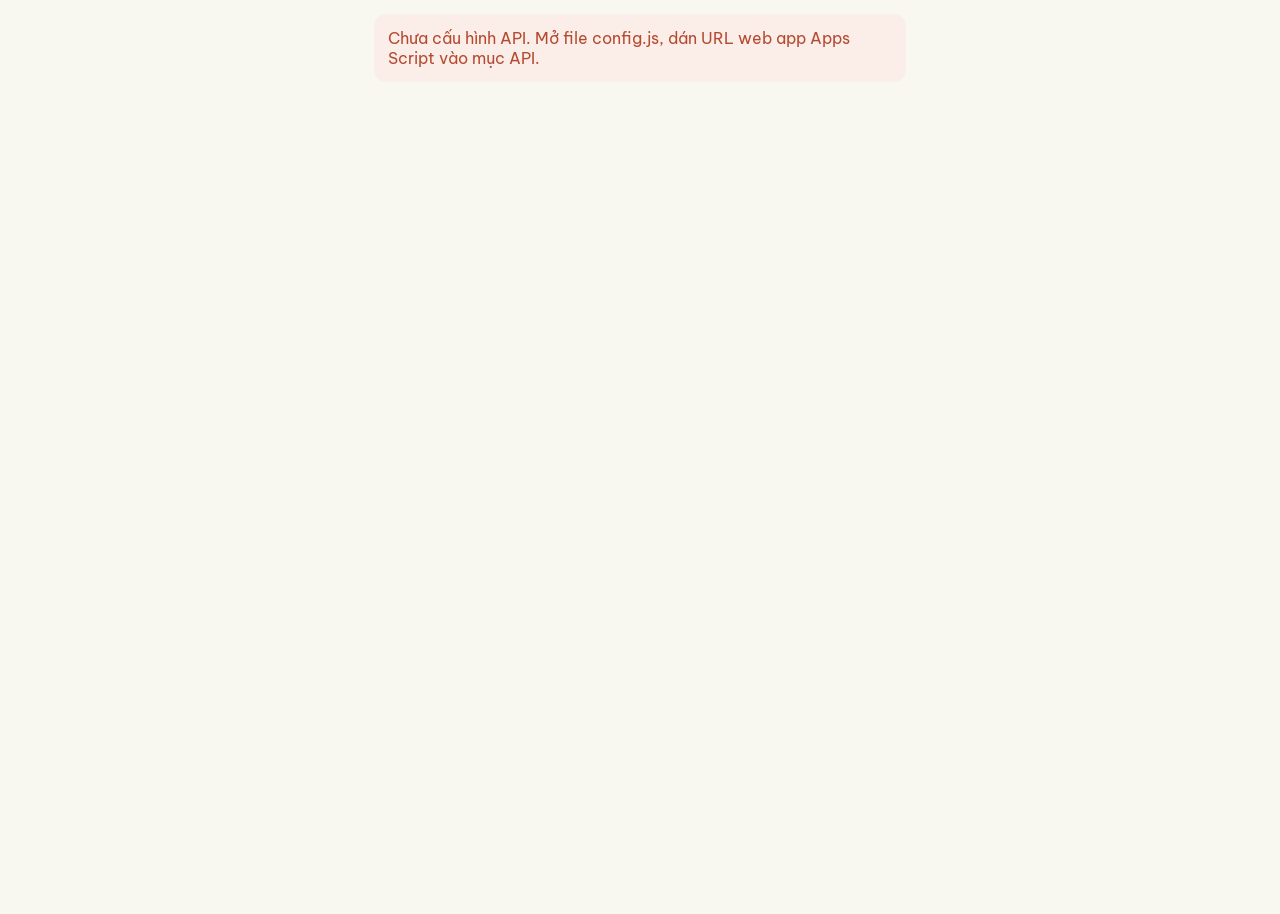
==== ocfc/index.html @ 40d77f2c "Nhân bản app cho Ocean City FC: thẻ/lỗi thi đấu 0đ, lỗi nội quy 50k, logo và màu OCFC Co-Authored-By" ====
<!doctype html>
<html lang="vi">
<head>
<meta charset="utf-8">
<meta name="viewport" content="width=device-width, initial-scale=1, viewport-fit=cover">
<meta name="theme-color" content="#0A2E52">
<meta name="apple-mobile-web-app-capable" content="yes">
<meta name="apple-mobile-web-app-title" content="OCFC">
<title>Ocean City FC</title>
<link rel="manifest" href="manifest.webmanifest">
<link rel="icon" href="favicon.png" type="image/png">
<link rel="apple-touch-icon" href="apple-touch-icon.png">
<link rel="preconnect" href="https://fonts.googleapis.com">
<link rel="preconnect" href="https://fonts.gstatic.com" crossorigin>
<link href="https://fonts.googleapis.com/css2?family=Be+Vietnam+Pro:wght@400;500;600;700;800&display=swap" rel="stylesheet">
<link rel="stylesheet" href="app.css?v=1">
</head>
<body>
<div id="app"><div class="splash"><img class="sbadge" src="badge.png" alt=""><div class="brand">OCEAN CITY FC</div><div class="spin"></div></div></div>
<div id="toast" role="status" aria-live="polite"></div>
<script src="config.js?v=1"></script>
<script src="app.js?v=1"></script>
</body>
</html>
---- ocfc/app.css ----
:root {
  --g: #0A2E52; --g2: #12406B; --mid: #2F6690; --gold: #1CA39E; --goldd: #12807C; --amb: #C5A059; --ambd: #8A6D33;
  --iv: #F8F8F1; --iv2: #EFEDE2; --card: #FFFFFA; --ch: #1A1D1E; --mute: #5A625E; --line: #E2DED0;
  --red: #B54A32; --redbg: #FBEDE7; --okbg: #E3F3F2; --warnbg: #FBF3DF;
  --r: 14px; --nav: 64px;
}
* { box-sizing: border-box; }
html, body { margin: 0; background: var(--iv); color: var(--ch); font-family: 'Be Vietnam Pro', system-ui, -apple-system, 'Segoe UI', Roboto, Arial, sans-serif; font-size: 16px; -webkit-tap-highlight-color: transparent; }
button, input, select, textarea { font: inherit; color: inherit; }
a { color: var(--mid); }
#app { min-height: 100vh; max-width: 560px; margin: 0 auto; background: var(--iv); position: relative; }

.splash { height: 100vh; display: flex; flex-direction: column; align-items: center; justify-content: center; gap: 24px; background: var(--g); color: var(--gold); }
.brand { font-weight: 800; letter-spacing: 4px; font-size: 14px; }
.spin { width: 28px; height: 28px; border: 3px solid rgba(28,163,158,.3); border-top-color: var(--gold); border-radius: 50%; animation: sp 0.8s linear infinite; }
@keyframes sp { to { transform: rotate(360deg); } }

/* header */
.top { background: var(--g); color: var(--iv); padding: calc(14px + env(safe-area-inset-top)) 18px 18px; border-bottom: 4px solid var(--gold); position: sticky; top: 0; z-index: 5; }
.top .brand { color: var(--gold); font-size: 11px; }
.top h1 { margin: 4px 0 0; font-size: 22px; font-weight: 800; }
.top .sub { font-size: 13px; color: #B9CCE0; margin-top: 2px; }
.top .act { position: absolute; right: 14px; top: calc(14px + env(safe-area-inset-top)); background: none; border: 0; color: #B9CCE0; font-size: 13px; padding: 6px; }

main { padding: 14px 14px calc(var(--nav) + 24px + env(safe-area-inset-bottom)); }
.card { background: var(--card); border-radius: var(--r); padding: 16px; margin-bottom: 12px; box-shadow: 0 1px 0 var(--line); }
.card h2 { font-size: 15px; margin: 0 0 10px; color: var(--g); font-weight: 700; letter-spacing: .2px; }
.card h2 .r { float: right; font-weight: 500; color: var(--mute); font-size: 13px; }
.lbl { font-size: 12px; font-weight: 700; letter-spacing: 1.2px; color: var(--goldd); text-transform: uppercase; }
.muted { color: var(--mute); font-size: 14px; }
.big { font-size: 28px; font-weight: 800; color: var(--g); line-height: 1.15; }
.row { display: flex; align-items: center; gap: 10px; }
.sp { flex: 1; }
.pill { display: inline-block; font-size: 12px; font-weight: 700; padding: 4px 10px; border-radius: 999px; background: var(--iv2); color: var(--g); white-space: nowrap; }
.pill.ok { background: var(--okbg); color: var(--g); }
.pill.warn { background: var(--warnbg); color: var(--ambd); }
.pill.bad { background: var(--redbg); color: var(--red); }
.pill.dark { background: var(--g); color: var(--iv); }

/* match hero */
.hero { background: var(--g); color: var(--iv); border-radius: var(--r); padding: 18px; margin-bottom: 12px; }
.hero .when { font-size: 26px; font-weight: 800; }
.hero .where { color: #B9CCE0; font-size: 14px; margin-top: 2px; }
.hero .kits { display: flex; gap: 8px; margin-top: 14px; flex-wrap: wrap; }
.hero .kit { background: var(--g2); border-radius: 10px; padding: 8px 12px; font-size: 13px; }
.hero .kit b { color: var(--gold); }
.hero .kit.me { outline: 2px solid var(--gold); }
.hero .st { margin-top: 14px; font-size: 14px; color: #E6EEF6; }

.banner { border-radius: var(--r); padding: 14px 16px; margin-bottom: 12px; font-size: 14px; line-height: 1.45; }
.banner.bad { background: var(--redbg); color: #6B2A1B; border-left: 5px solid var(--red); }
.banner.warn { background: var(--warnbg); color: #5C4718; border-left: 5px solid var(--amb); }
.banner.ok { background: var(--okbg); color: var(--g); border-left: 5px solid var(--mid); }
.banner b { display: block; font-size: 15px; margin-bottom: 2px; }

/* vote */
.votes { display: grid; gap: 8px; }
.vbtn { display: flex; align-items: center; gap: 12px; width: 100%; text-align: left; background: var(--iv); border: 2px solid var(--line); border-radius: 12px; padding: 13px 14px; font-weight: 600; }
.vbtn .dot { width: 22px; height: 22px; border-radius: 50%; border: 2px solid var(--line); flex: none; }
.vbtn.on { border-color: var(--g); background: var(--okbg); }
.vbtn.on .dot { border-color: var(--g); background: radial-gradient(circle, var(--g) 45%, transparent 50%); }
.vbtn small { display: block; font-weight: 400; color: var(--mute); font-size: 13px; }
.vbtn:disabled { opacity: .55; }

input[type=text], input[type=tel], input[type=number], input[type=date], input[type=search], select, textarea {
  width: 100%; background: #fff; border: 1.5px solid var(--line); border-radius: 10px; padding: 11px 12px; font-size: 16px; outline: none; }
input:focus, select:focus, textarea:focus { border-color: var(--mid); }
textarea { min-height: 70px; resize: vertical; }
.field { margin-top: 10px; }
.field label { display: block; font-size: 13px; color: var(--mute); margin-bottom: 4px; font-weight: 600; }
.grid2 { display: grid; grid-template-columns: 1fr 1fr; gap: 10px; }

.btn { display: block; width: 100%; border: 0; border-radius: 12px; padding: 14px; font-weight: 700; font-size: 16px; background: var(--g); color: var(--iv); margin-top: 12px; }
.btn.gold { background: var(--gold); color: var(--ch); }
.btn.ghost { background: transparent; color: var(--g); border: 1.5px solid var(--g); }
.btn.red { background: var(--red); }
.btn.sm { display: inline-block; width: auto; padding: 8px 14px; font-size: 14px; margin: 0; }
.btn:disabled { opacity: .5; }
.btn.big { padding: 18px; font-size: 18px; }

/* list */
.tabs { display: flex; gap: 6px; margin-bottom: 10px; overflow-x: auto; }
.tab { border: 0; background: var(--iv2); color: var(--g); padding: 8px 12px; border-radius: 999px; font-size: 13px; font-weight: 700; white-space: nowrap; }
.tab.on { background: var(--g); color: var(--iv); }
.list { list-style: none; margin: 0; padding: 0; }
.list li { display: flex; align-items: center; gap: 10px; padding: 10px 0; border-bottom: 1px solid var(--line); }
.list li:last-child { border-bottom: 0; }
.av { width: 36px; height: 36px; border-radius: 50%; background: var(--iv2); color: var(--g); display: flex; align-items: center; justify-content: center; font-weight: 800; font-size: 13px; flex: none; }
.av.ok { background: var(--g); color: var(--iv); }
.who { flex: 1; min-width: 0; }
.who b { display: block; font-size: 15px; white-space: nowrap; overflow: hidden; text-overflow: ellipsis; }
.who span { font-size: 12.5px; color: var(--mute); }
.count { display: flex; gap: 8px; margin-bottom: 10px; }
.count div { flex: 1; background: var(--iv); border-radius: 10px; padding: 10px; text-align: center; }
.count b { display: block; font-size: 22px; color: var(--g); }
.count span { font-size: 12px; color: var(--mute); }

/* wallet */
.months { display: grid; grid-template-columns: repeat(6, 1fr); gap: 6px; }
.mo { text-align: center; padding: 9px 0; border-radius: 10px; font-size: 13px; font-weight: 700; background: var(--iv2); color: #9AA19D; }
.mo.paid { background: var(--g); color: var(--iv); }
.mo.owe { background: var(--warnbg); color: var(--ambd); outline: 1.5px solid var(--amb); }
.mo.now { outline: 2px dashed var(--mid); }
.legend { display: flex; gap: 14px; margin-top: 10px; font-size: 12px; color: var(--mute); flex-wrap: wrap; }
.legend i { display: inline-block; width: 10px; height: 10px; border-radius: 3px; margin-right: 5px; vertical-align: -1px; }
.qr { text-align: center; }
.qr img { width: 240px; max-width: 100%; aspect-ratio: 1; border-radius: 12px; background: #fff; border: 1px solid var(--line); }
.nd { display: flex; align-items: center; gap: 8px; background: var(--iv); border-radius: 10px; padding: 10px 12px; margin-top: 10px; font-family: ui-monospace, Menlo, Consolas, monospace; font-size: 14px; font-weight: 700; text-align: left; word-break: break-all; }
.debt { display: flex; justify-content: space-between; padding: 8px 0; border-bottom: 1px dashed var(--line); font-size: 15px; }
.debt:last-child { border-bottom: 0; }
.debt b { color: var(--g); }

/* profile */
.prof { display: flex; gap: 14px; align-items: center; }
.prof .av { width: 64px; height: 64px; font-size: 22px; background: var(--g); color: var(--gold); }
.kv { display: grid; grid-template-columns: 1fr 1fr; gap: 10px; margin-top: 14px; }
.kv div { background: var(--iv); border-radius: 10px; padding: 10px 12px; }
.kv span { display: block; font-size: 12px; color: var(--mute); }
.kv b { font-size: 16px; color: var(--g); }

/* login */
.login { min-height: 100vh; background: var(--g); color: var(--iv); padding: calc(40px + env(safe-area-inset-top)) 20px 30px; }
.login h1 { font-size: 30px; font-weight: 800; margin: 8px 0 4px; }
.login .muted { color: #B9CCE0; }
.login .names { margin-top: 16px; display: grid; gap: 8px; max-height: 60vh; overflow-y: auto; }
.login .name { display: flex; justify-content: space-between; align-items: center; background: var(--g2); border: 0; border-radius: 12px; padding: 14px 16px; color: var(--iv); text-align: left; font-weight: 600; }
.login .name small { color: #9FB8CF; font-weight: 400; font-size: 12.5px; display: block; }
.login input { background: #fff; color: var(--ch); }
.pin { font-size: 32px; letter-spacing: 18px; text-align: center; font-weight: 800; }
.login .btn { background: var(--gold); color: var(--ch); }
.login .link { background: none; border: 0; color: #B9CCE0; margin-top: 14px; padding: 8px; }

/* nav */
nav.bot { position: fixed; bottom: 0; left: 50%; transform: translateX(-50%); width: 100%; max-width: 560px; height: calc(var(--nav) + env(safe-area-inset-bottom)); padding-bottom: env(safe-area-inset-bottom); background: var(--card); border-top: 1px solid var(--line); display: flex; z-index: 10; }
nav.bot button { flex: 1; border: 0; background: none; display: flex; flex-direction: column; align-items: center; justify-content: center; gap: 3px; font-size: 11.5px; font-weight: 600; color: #8C938F; }
nav.bot button svg { width: 24px; height: 24px; }
nav.bot button.on { color: var(--g); }
nav.bot button.on svg { stroke: var(--g); }

#toast { position: fixed; left: 50%; bottom: calc(var(--nav) + 20px + env(safe-area-inset-bottom)); transform: translateX(-50%) translateY(20px); background: var(--ch); color: var(--iv); padding: 12px 18px; border-radius: 12px; font-size: 14px; max-width: 90%; opacity: 0; pointer-events: none; transition: .25s; z-index: 50; text-align: center; }
#toast.on { opacity: 1; transform: translateX(-50%) translateY(0); }
#toast.bad { background: var(--red); }

.loading { opacity: .6; pointer-events: none; }
.empty { text-align: center; color: var(--mute); padding: 20px 0; font-size: 14px; }
.photo-prev { width: 100%; max-height: 240px; object-fit: cover; border-radius: 10px; margin-top: 8px; }
hr.s { border: 0; border-top: 1px solid var(--line); margin: 14px 0; }
.err { background: var(--redbg); color: var(--red); padding: 14px; border-radius: 12px; margin: 14px; }

/* tổng quan & quỹ */
.kpis { display: grid; grid-template-columns: repeat(3, 1fr); gap: 8px; margin-bottom: 12px; }
.kpis.two { grid-template-columns: 1fr 1fr; }
.kpis div { background: var(--card); border-radius: 12px; padding: 12px; box-shadow: 0 1px 0 var(--line); }
.kpis span { display: block; font-size: 12px; color: var(--mute); font-weight: 600; }
.kpis b { display: block; font-size: 20px; color: var(--g); margin-top: 4px; font-weight: 800; }
.kpis small { font-size: 12px; color: var(--mute); }
b.pos, .pos { color: var(--g) !important; }
b.neg, .neg { color: var(--red) !important; }
.prog { height: 12px; background: var(--iv2); border-radius: 99px; overflow: hidden; }
.prog i { display: block; height: 100%; background: linear-gradient(90deg, var(--mid), var(--g)); border-radius: 99px; }
.hbar { margin-top: 10px; font-size: 14px; }
.hbar .track { height: 8px; background: var(--iv2); border-radius: 99px; margin-top: 5px; overflow: hidden; }
.hbar .track i { display: block; height: 100%; border-radius: 99px; }
.vbars { display: flex; align-items: flex-end; gap: 10px; height: 170px; padding-top: 10px; overflow-x: auto; }
.vbars div { flex: 1; min-width: 38px; display: flex; flex-direction: column; align-items: center; justify-content: flex-end; gap: 4px; height: 100%; }
.vbars i { display: block; width: 70%; background: var(--g); border-radius: 6px 6px 0 0; }
.vbars div:last-child i { background: var(--gold); }
.vbars small { font-size: 11px; color: var(--mute); font-weight: 600; }
.vbars span { font-size: 12px; font-weight: 700; color: var(--g); }
.tabs.seg { background: var(--iv2); padding: 4px; border-radius: 999px; }
.tabs.seg .tab { flex: 1; background: transparent; }
.tabs.seg .tab.on { background: var(--g); }
li.bgf { border-bottom: 1px solid var(--line); padding-bottom: 12px; }

/* kết quả & BXH */
.score { display: flex; align-items: center; gap: 10px; margin-top: 12px; }
.score .st { flex: 1; min-width: 0; }
.score .st.r { text-align: right; }
.score .st b { display: block; font-size: 15px; color: var(--g); }
.score .st small { font-size: 12px; color: var(--mute); }
.score .sc { font-size: 34px; font-weight: 800; color: var(--g); white-space: nowrap; letter-spacing: 1px; }
.evs { display: flex; gap: 10px; margin-top: 10px; border-top: 1px dashed var(--line); padding-top: 10px; }
.evc { flex: 1; min-width: 0; }
.evc.r { text-align: right; }
.ev { font-size: 14px; padding: 3px 0; }
.ev small { display: block; font-size: 12px; color: var(--mute); }
.ev .x { border: 0; background: var(--redbg); color: var(--red); border-radius: 50%; width: 22px; height: 22px; font-weight: 800; line-height: 1; }
table.bxh { width: 100%; border-collapse: collapse; font-size: 14px; }
table.bxh th { font-size: 12px; color: var(--mute); font-weight: 700; padding: 6px 4px; border-bottom: 1px solid var(--line); text-align: center; }
table.bxh td { padding: 10px 4px; border-bottom: 1px solid var(--line); text-align: center; }
table.bxh .l { text-align: left; }
.form { margin-top: 4px; display: flex; gap: 3px; }
.form i { font-style: normal; font-size: 10px; font-weight: 800; width: 18px; height: 18px; border-radius: 4px; display: inline-flex; align-items: center; justify-content: center; color: #fff; }
.form .fT { background: var(--mid); } .form .fH { background: #9AA19D; } .form .fB { background: var(--red); }

/* BXH infographic */
.lg { display: flex; gap: 14px; flex-wrap: wrap; font-size: 12.5px; color: var(--mute); margin: -2px 0 8px; }
.lg i { display: inline-block; width: 10px; height: 10px; border-radius: 3px; margin-right: 5px; vertical-align: -1px; }
.duel .dl { display: flex; align-items: center; gap: 8px; margin: 14px 0 12px; }
.duel .dt { flex: 1; min-width: 0; display: flex; align-items: center; gap: 8px; }
.duel .dt.r { justify-content: flex-end; text-align: right; }
.duel .dt i { width: 12px; height: 12px; border-radius: 50%; flex: none; }
.duel .dt b { font-size: 15px; color: var(--g); line-height: 1.2; }
.duel .dp { font-size: 40px; font-weight: 800; color: var(--g); line-height: 1; text-align: center; }
.duel .dp small { display: block; font-size: 11px; font-weight: 600; color: var(--mute); margin-top: 2px; }
.duel .dvs { font-size: 26px; color: #B9BDB6; font-weight: 300; }
.split { display: flex; gap: 2px; height: 14px; }
.split i { display: block; height: 100%; }
.split i:first-child { border-radius: 7px 0 0 7px; }
.split i:last-child { border-radius: 0 7px 7px 0; }
.split i:only-child { border-radius: 7px; }
.split-l { font-size: 12.5px; color: var(--mute); margin-top: 6px; }
.split-l b { color: var(--ch); }
.mir { display: grid; grid-template-columns: 24px 1fr auto 1fr 24px; align-items: center; gap: 6px; margin-top: 10px; font-size: 13px; }
.mir .mv { font-weight: 800; color: var(--ch); text-align: center; }
.mir .mt { font-size: 12px; color: var(--mute); text-align: center; min-width: 64px; }
.mir .mb { height: 10px; background: var(--iv2); border-radius: 5px; overflow: hidden; display: flex; }
.mir .mb.l { justify-content: flex-end; }
.mir .mb i { display: block; height: 100%; border-radius: 5px; }
details.tbl { margin-top: 12px; }
details.tbl summary { font-size: 13px; color: var(--mid); cursor: pointer; font-weight: 600; }
svg.lc { width: 100%; height: auto; display: block; touch-action: manipulation; }
svg.lc .ax { font-size: 10px; fill: #8C938F; font-family: inherit; }
.tip { margin-top: 6px; font-size: 13px; background: var(--iv); border-radius: 10px; padding: 8px 10px; color: var(--ch); }
.podium { display: grid; grid-template-columns: 1fr 1fr 1fr; gap: 8px; align-items: end; margin: 6px 0 14px; }
.pd { display: flex; flex-direction: column; align-items: center; text-align: center; min-width: 0; }
.pd.e { visibility: hidden; }
.pav { width: 46px; height: 46px; border-radius: 50%; background: var(--iv2); color: var(--g); font-weight: 800; display: flex; align-items: center; justify-content: center; font-size: 15px; }
.p1 .pav { width: 58px; height: 58px; font-size: 18px; }
.pn { font-size: 13px; font-weight: 700; margin: 8px 0 6px; color: var(--ch); max-width: 100%; overflow: hidden; text-overflow: ellipsis; white-space: nowrap; }
.pb { width: 100%; background: var(--g); color: var(--iv); border-radius: 10px 10px 0 0; display: flex; flex-direction: column; align-items: center; justify-content: flex-start; padding-top: 8px; }
.pb b { font-size: 24px; line-height: 1.1; } .pb small { font-size: 11px; color: #CFDDEA; } .pm { font-size: 20px; }
.p1 .pb { height: 124px; background: linear-gradient(180deg, #8A6D33, #6E5627); }
.p2 .pb { height: 102px; } .p3 .pb { height: 86px; background: #2F6690; }
.hb { display: grid; gap: 9px; }
.hbr { display: grid; grid-template-columns: minmax(84px, 34%) 1fr auto; gap: 10px; align-items: center; font-size: 14px; }
.hn { white-space: nowrap; overflow: hidden; text-overflow: ellipsis; font-weight: 600; }
.ht { height: 10px; background: var(--iv2); border-radius: 5px; overflow: hidden; }
.ht i { display: block; height: 100%; border-radius: 0 5px 5px 0; }
.hv { font-weight: 700; color: var(--ch); font-size: 13px; min-width: 44px; text-align: right; }
.cards { display: flex; gap: 3px; }
.cards i { display: block; width: 12px; height: 16px; border-radius: 2px; }
.cards .cy { background: #F2C230; } .cards .cr { background: #C8352B; }
.list li .dot { width: 10px; height: 10px; border-radius: 50%; flex: none; }

/* giải đấu */
.tabs.seg .tab { padding: 8px 6px; font-size: 13px; }
details.fm { margin-top: 12px; }
details.fm > summary { font-weight: 700; color: var(--g); cursor: pointer; font-size: 15px; }
.teams2 { display: grid; grid-template-columns: 1fr 1fr; gap: 10px; margin-top: 14px; }
.tc { background: var(--iv); border-radius: 12px; padding: 12px; min-width: 0; }
.tc b { font-size: 15px; color: var(--g); }
.tdot { width: 10px; height: 10px; border-radius: 50%; display: inline-block; flex: none; }
.roster { font-size: 13px; color: var(--ch); margin-top: 6px; line-height: 1.45; }
.caprow { display: grid; grid-template-columns: 22px 1fr auto 1fr 26px; gap: 6px; align-items: center; margin-top: 6px; }
.caprow select { padding: 8px 6px; font-size: 14px; }
.caprow .cn { font-size: 12px; color: var(--mute); text-align: center; font-weight: 700; }
.caprow .vs { font-size: 12px; color: var(--mute); }
.caprow .x { border: 0; background: var(--redbg); color: var(--red); border-radius: 50%; width: 24px; height: 24px; font-weight: 800; }
.prog.goal { position: relative; overflow: visible; }
.prog.goal b { position: absolute; top: -3px; width: 2px; height: 18px; background: var(--ch); }

.tlogo { width: 22px; height: 22px; border-radius: 50%; object-fit: cover; vertical-align: -6px; margin-right: 6px; background: #fff; }
.tlogo.l { width: 30px; height: 30px; margin-right: 8px; }
.cap2 { font-size: 12.5px; margin-top: 6px; color: var(--ch); line-height: 1.5; }
.capmeta { font-size: 11.5px; color: var(--mute); margin: 2px 0 4px 28px; }
.capmeta.w { color: var(--ambd); }
.tdSel { width: 70px; padding: 6px; }

/* Ocean City FC: logo */
.sbadge { width: 112px; height: 112px; }
.lbadge { width: 72px; height: 72px; display: block; margin-bottom: 14px; }
.top { padding-left: 70px; }
.top .tbadge { position: absolute; left: 16px; top: calc(16px + env(safe-area-inset-top)); width: 42px; height: 42px; }
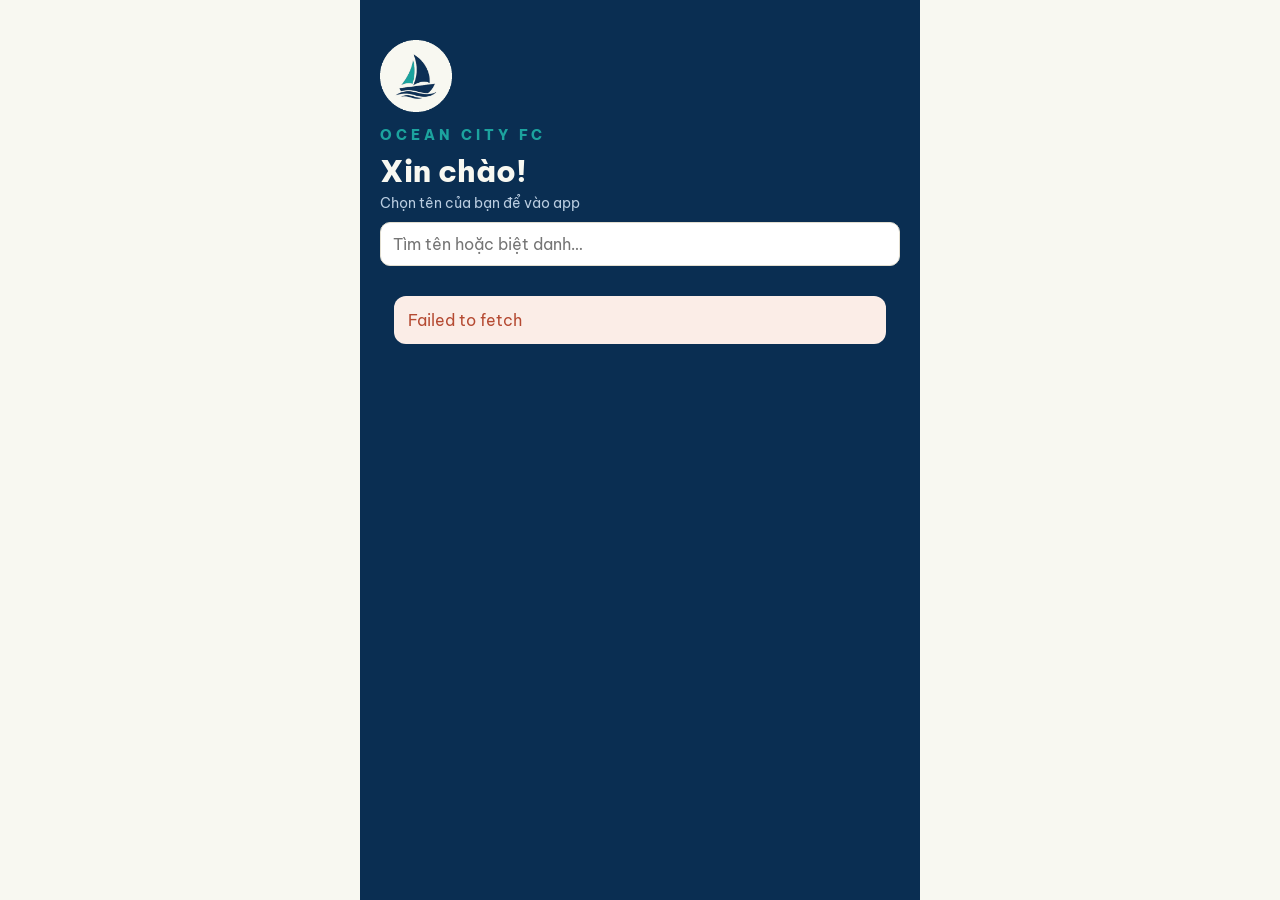
==== commit 1c8603fb: "Cấu hình URL API Apps Script OCFC Co-Authored-By: Claude Opus 5.5 <noreply@anthropic.com> Claude-Ses" ====
--- a/ocfc/index.html
+++ b/ocfc/index.html
@@ -13,12 +13,12 @@
 <link rel="preconnect" href="https://fonts.googleapis.com">
 <link rel="preconnect" href="https://fonts.gstatic.com" crossorigin>
 <link href="https://fonts.googleapis.com/css2?family=Be+Vietnam+Pro:wght@400;500;600;700;800&display=swap" rel="stylesheet">
-<link rel="stylesheet" href="app.css?v=1">
+<link rel="stylesheet" href="app.css?v=2">
 </head>
 <body>
 <div id="app"><div class="splash"><img class="sbadge" src="badge.png" alt=""><div class="brand">OCEAN CITY FC</div><div class="spin"></div></div></div>
 <div id="toast" role="status" aria-live="polite"></div>
-<script src="config.js?v=1"></script>
-<script src="app.js?v=1"></script>
+<script src="config.js?v=2"></script>
+<script src="app.js?v=2"></script>
 </body>
 </html>
